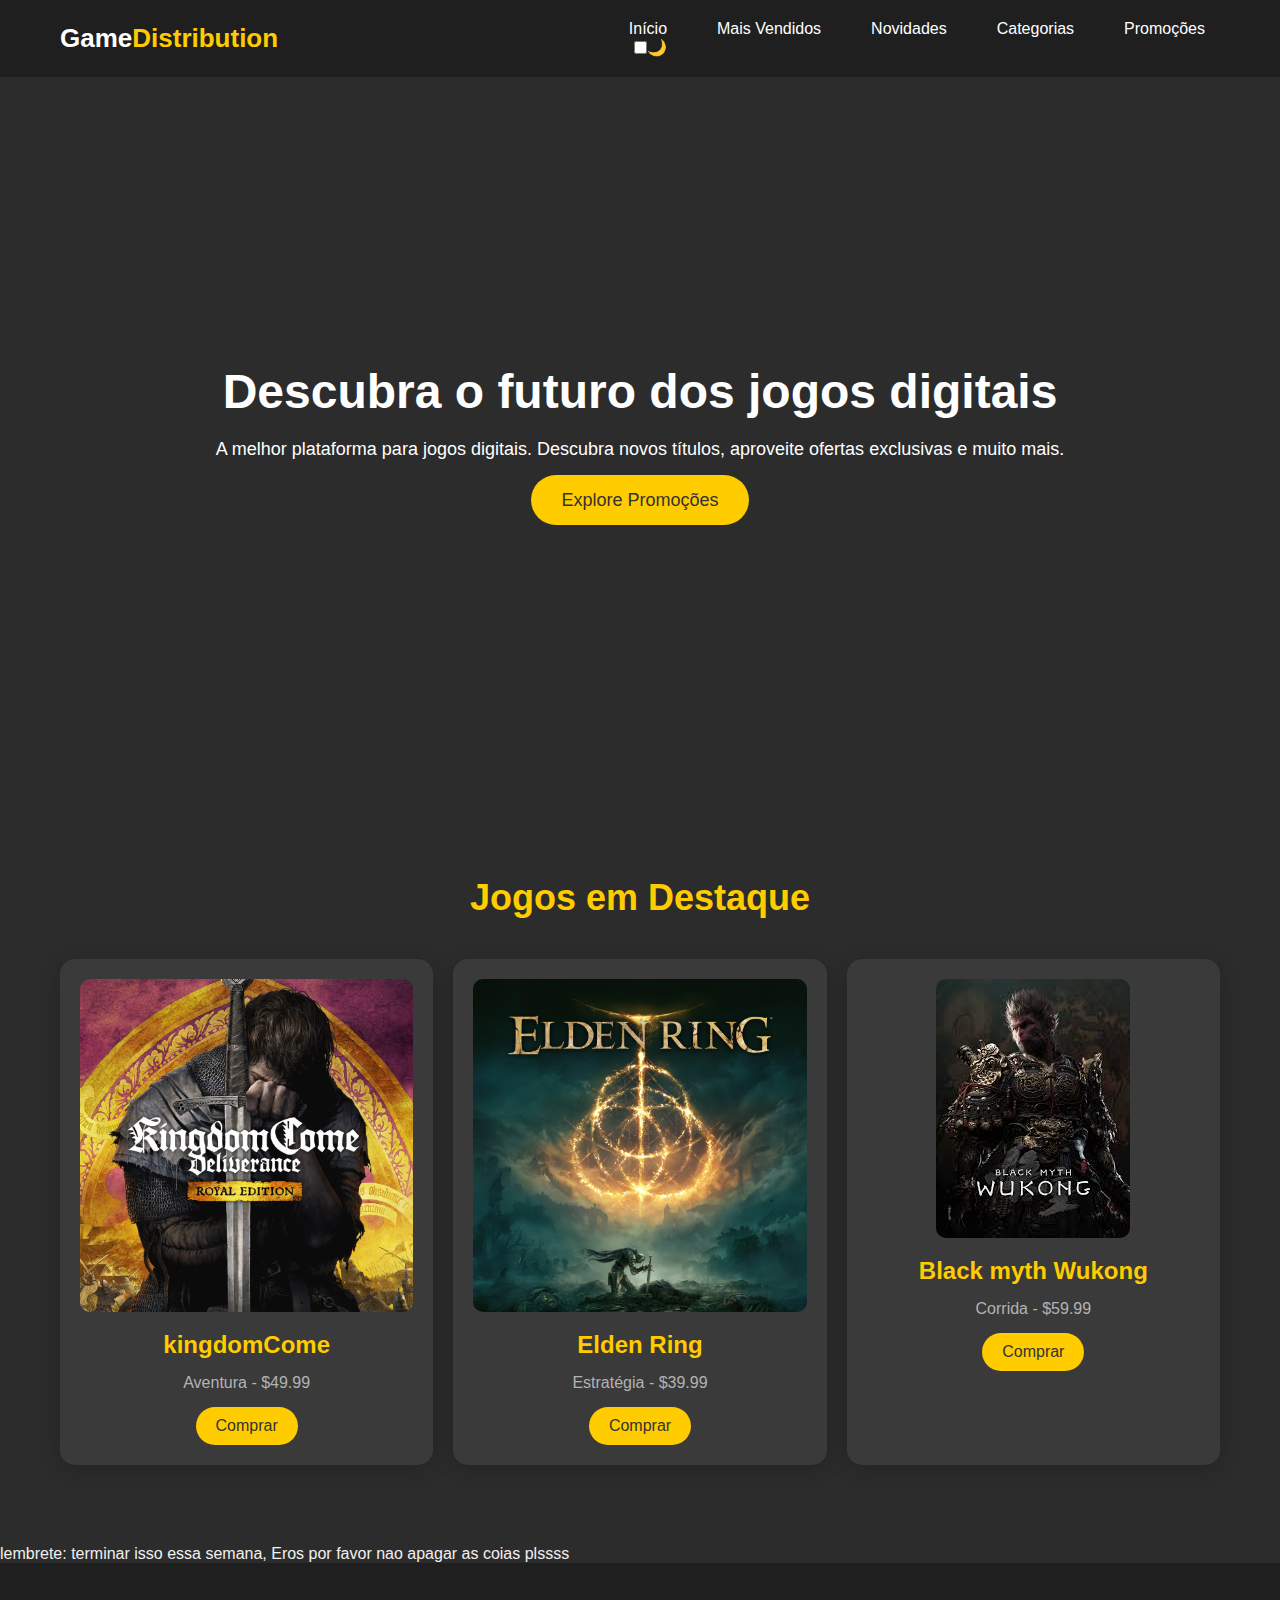
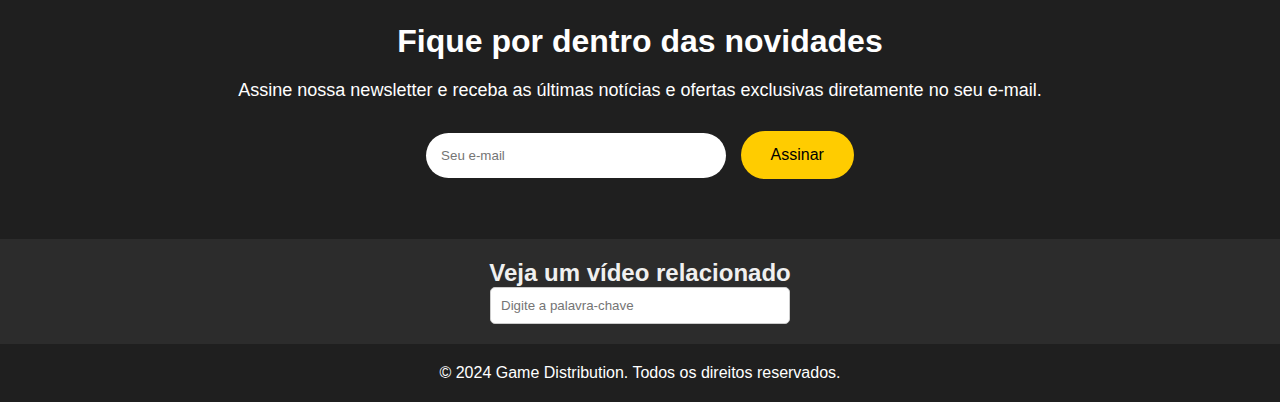
==== portifolio distribuidora de games/index.html @ 7f8d0c82 "trabalh" ====
<!DOCTYPE html>
<html lang="pt-br">
<head>
    <meta charset="UTF-8">
    <meta name="viewport" content="width=device-width, initial-scale=1.0">
    <title>Game Distribution - Destaques</title>
    <link rel="stylesheet" href="style.css">
    <script src="script.js" defer></script>
    <style>
        #video-container {
            display: none; 
            margin-top: 20px; 
        }
    </style>
</head>
<body>
    <header class="main-header">
        <div class="container">
            <div class="logo">Game<span>Distribution</span></div>
            <nav>
                <ul>
                    <li><a href="index.html">Início</a></li>
                    <li><a href="most-sold.html">Mais Vendidos</a></li>
                    <li><a href="news.html">Novidades</a></li>
                    <li><a href="categories.html">Categorias</a></li>
                    <li><a href="sales.html">Promoções</a></li>
                </ul>
                <div class="theme-toggle">
                    <input type="checkbox" id="dark-mode-toggle" aria-label="Alternar modo escuro/claro">
                    <label for="dark-mode-toggle">🌙</label>
                </div>
            </nav>
        </div>
    </header>

    <section class="hero">
        <div class="container hero-content">
            <h1>Descubra o futuro dos jogos digitais</h1>
            <p>A melhor plataforma para jogos digitais. Descubra novos títulos, aproveite ofertas exclusivas e muito mais.</p>
            <a href="sales.html" class="cta-btn">Explore Promoções</a>
        </div>
    </section>

    <main>
        <section class="featured-games">
            <div class="container">
                <h2>Jogos em Destaque</h2>
                <div class="games-grid">
                    <article class="game-item">
                        <img src="kingdomCome.jpg" alt="Jogo 1">
                        <h3>kingdomCome</h3>
                        <p>Aventura - $49.99</p>
                        <button class="buy-btn">Comprar</button>
                    </article>
                    <article class="game-item">
                        <img src="eldenring.jpg" alt="Jogo 2">
                        <h3>Elden Ring</h3>
                        <p>Estratégia - $39.99</p>
                        <button class="buy-btn">Comprar</button>
                    </article>
                    <article class="game-item">
                        <img src="blackwukong.jpg" alt="Jogo 3">
                        <h3>Black myth Wukong</h3>
                        <p>Corrida - $59.99</p>
                        <button class="buy-btn">Comprar</button>
                    </article>
                </div>
            </div>
        </section>

        lembrete: terminar isso essa semana, Eros por favor nao apagar as coias plssss



        <section class="newsletter">
            <div class="container">
                <h2>Fique por dentro das novidades</h2>
                <p>Assine nossa newsletter e receba as últimas notícias e ofertas exclusivas diretamente no seu e-mail.</p>
                <form id="newsletter-form">
                    <input type="email" placeholder="Seu e-mail" required>
                    <button type="submit">Assinar</button>
                </form>
            </div>
        </section>

        
        <section class="video-search">
            <div class="container">
                <h2>Veja um vídeo relacionado</h2>
                <input type="text" id="keyword" placeholder="Digite a palavra-chave">
                <div id="video-container">
                    <h2>Vídeo:</h2>
                    <video width="600" controls>
                        <source id="video-source" src="" type="video/mp4">
                        Seu navegador não suporta o elemento de vídeo.
                    </video>
                </div>
            </div>
        </section>
    </main>

    <footer>
        <div class="container">
            <p>&copy; 2024 Game Distribution. Todos os direitos reservados.</p>
        </div>
    </footer>

    <script>
        const keywordInput = document.getElementById('keyword');
        const videoContainer = document.getElementById('video-container');
        const videoSource = document.getElementById('video-source');

        keywordInput.addEventListener('keydown', function(event) {
            if (event.key === 'Enter') {
                const keyword = keywordInput.value.toLowerCase();
                if (keyword === 'sillibily') { 
                    videoSource.src = 'whasouserios.mp4'; 
                    videoContainer.style.display = 'block'; 
                    videoSource.parentElement.load(); 
                } else {
                    alert('Palavra-chave não encontrada.');
                }
                keywordInput.value = ''; 
            }
        });
    </script>
</body>
</html>
---- portifolio distribuidora de games/style.css ----
/* Reset */
* {
    margin: 0;
    padding: 0;
    box-sizing: border-box;
}

body {
    font-family: 'Roboto', sans-serif;
    background-color: #2c2c2c; /* Cinza escuro como fundo principal */
    color: #f0f0f0; /* Cor clara para o texto */
    transition: background-color 0.3s, color 0.3s;
}

.container {
    max-width: 1200px;
    margin: 0 auto;
    padding: 0 20px;
}

/* o cabeçario e aqui Eros :O */
.main-header {
    background: #1f1f1f; /* Cinza muito escuro para o cabeçalho */
    color: white;
    padding: 20px 0;
    position: sticky;
    top: 0;
    z-index: 1000;
    transition: background-color 0.3s;
}

.main-header .container {
    display: flex;
    justify-content: space-between;
    align-items: center;
}

.logo {
    font-size: 26px;
    font-weight: bold;
    color: #fff;
}

.logo span {
    color: #ffcc00;
}

nav ul {
    list-style: none;
    display: flex;
    gap: 20px;
}

nav ul li a {
    color: #fff;
    text-decoration: none;
    font-size: 16px;
    padding: 10px 15px;
    transition: background-color 0.3s, border-radius 0.3s;
}

nav ul li a:hover {
    background-color: #ffcc00;
    border-radius: 50px;
}

.theme-toggle {
    display: flex;
    align-items: center;
    margin-left: 20px;
}


.hero {
    background-image: url('hero-bg-modern.jpg');
    background-size: cover;
    background-position: center;
    height: 80vh;
    display: flex;
    align-items: center;
    justify-content: center;
    color: #fff;
    text-align: center;
}

.hero h1 {
    font-size: 48px;
    font-weight: 700;
    margin-bottom: 20px;
}

.hero p {
    font-size: 18px;
    margin-bottom: 30px;
}

.cta-btn {
    background-color: #ffcc00;
    padding: 15px 30px;
    font-size: 18px;
    color: #333;
    text-decoration: none;
    border-radius: 50px;
    transition: background-color 0.3s, transform 0.3s;
}

.cta-btn:hover {
    background-color: #ffc700;
    transform: translateY(-5px);
}

/* Featured Games Section */
.featured-games {
    padding: 80px 0;
    background-color: #2c2c2c; /* Fundo cinza escuro para deixar bonitinho */
}

.featured-games h2 {
    font-size: 36px;
    margin-bottom: 40px;
    text-align: center;
    color: #ffcc00; /* Amarelo para título */
}

.games-grid {
    display: grid;
    grid-template-columns: repeat(auto-fit, minmax(300px, 1fr));
    gap: 20px;
}

.game-item {
    background-color: #3a3a3a; /* Cinza escuro para o cartão do jogo */
    border-radius: 20px;
    box-shadow: 0 4px 20px rgba(0, 0, 0, 0.2);
    padding: 20px;
    text-align: center;
    transition: transform 0.3s, box-shadow 0.3s;
}

.game-item img {
    max-width: 100%;
    border-radius: 10px;
}

.game-item h3 {
    font-size: 24px;
    margin: 15px 0;
}

.game-item p {
    font-size: 18px;
    color: #777;
    margin-bottom: 15px;
}

.game-item:hover {
    transform: translateY(-10px);
    box-shadow: 0 8px 25px rgba(0, 0, 0, 0.3);
}

.buy-btn {
    background-color: #ffcc00;
    border: none;
    padding: 10px 20px;
    border-radius: 50px;
    font-size: 16px;
    cursor: pointer;
    transition: background-color 0.3s;
}

.buy-btn:hover {
    background-color: #ffc700;
}


.video-search {
    padding: 20px 0;
    text-align: center;
}

#keyword {
    padding: 10px;
    width: 300px;
    border-radius: 5px;
    border: 1px solid #ccc;
}

#video-container {
    margin-top: 20px;
    display: none; /* Inicialmente uwu */
}

video {
    max-width: 100%;
    height: auto;
}

/* aviso pro Eros: o comando tava pela metade bro ;( */
.newsletter {
    background-color: #1f1f1f; 
    color: white;
    padding: 60px 0;
    text-align: center;
}

.newsletter h2 {
    font-size: 32px;
    margin-bottom: 20px;
}

.newsletter p {
    font-size: 18px;
    margin-bottom: 30px;
}

.newsletter input[type="email"] {
    padding: 15px;
    border-radius: 50px;
    border: none;
    width: 300px;
    margin-right: 10px;
}

.newsletter button {
    padding: 15px 30px;
    background-color: #ffcc00;
    border: none;
    border-radius: 50px;
    font-size: 16px;
    cursor: pointer;
    transition: background-color 0.3s;
}

.newsletter button:hover {
    background-color: #ffc700;
}

/* Footer */
footer {
    background-color: #1f1f1f; /* Cinza escuro para o rodapé */
    color: white;
    padding: 20px;
    text-align: center;
}

/* Dark Mode */
body.dark-mode {
    background-color: #1c1c1c;
    color: #fff;
}

body.dark-mode .main-header {
    background-color: #0f0f0f;
}

body.dark-mode .newsletter {
    background-color: #333;
}

body.dark-mode footer {
    background-color: #0f0f0f;
}

/* ---------- Página de Categorias ---------- */

/* Hero Section for Categories */
.hero-categories {
    background-image: url('categories-hero-bg.jpg');
    background-size: cover;
    background-position: center;
    height: 60vh;
    display: flex;
    align-items: center;
    justify-content: center;
    color: #fff;
    text-align: center;
}

.hero-categories h1 {
    font-size: 48px;
    font-weight: 700;
    margin-bottom: 20px;
}

.hero-categories p {
    font-size: 18px;
}

/* Categories Section */
.categories-section {
    padding: 80px 0;
    background-color: #2c2c2c; /* Fundo cinza escuro */
    color: #f0f0f0;
}

.categories-section h2 {
    font-size: 36px;
    text-align: center;
    margin-bottom: 40px;
    color: #ffcc00;
}

.categories-grid {
    display: grid;
    grid-template-columns: repeat(auto-fit, minmax(250px, 1fr));
    gap: 20px;
    justify-items: center;
}

.category-item {
    background-color: #3a3a3a; 
    padding: 20px;
    border-radius: 10px;
    text-align: center;
    transition: transform 0.3s, box-shadow 0.3s;
    width: 100%;
    max-width: 300px;
    cursor: pointer;
}

.category-item:hover {
    transform: translateY(-10px);
    box-shadow: 0 8px 25px rgba(0, 0, 0, 0.3);
}

.category-item img {
    width: 80px;
    height: 80px;
    margin-bottom: 15px;
}

.category-item h3 {
    font-size: 24px;
    margin-bottom: 10px;
    color: #ffcc00;
}

.category-item p {
    font-size: 16px;
    color: #b3b3b3;
}

/* ---------- Mais Vendidos ---------- */
.most-sold {
    padding: 80px 0;
    background-color: #2c2c2c; 
    color: #f0f0f0;
    text-align: center;
}

.most-sold h2 {
    font-size: 36px;
    color: #ffcc00;
    margin-bottom: 40px;
}

.game-list {
    display: grid;
    grid-template-columns: repeat(auto-fit, minmax(250px, 1fr));
    gap: 20px;
    justify-items: center;
}

.game-item {
    background-color: #3a3a3a;
    padding: 20px;
    border-radius: 15px;
    text-align: center;
    transition: transform 0.3s ease-in-out, box-shadow 0.3s ease-in-out;
}

.game-item img {
    max-width: 100%;
    border-radius: 10px;
}

.game-item h3 {
    font-size: 24px;
    margin: 15px 0;
    color: #ffcc00;
}

.game-item p {
    font-size: 16px;
    color: #b3b3b3;
}

.game-item:hover {
    transform: translateY(-10px);
    box-shadow: 0 8px 20px rgba(0, 0, 0, 0.3);
}

.buy-btn {
    background-color: #ffcc00;
    color: #333;
    padding: 10px 20px;
    border-radius: 50px;
    font-size: 16px;
    cursor: pointer;
    transition: background-color 0.3s;
}

.buy-btn:hover {
    background-color: #ffc700;
}
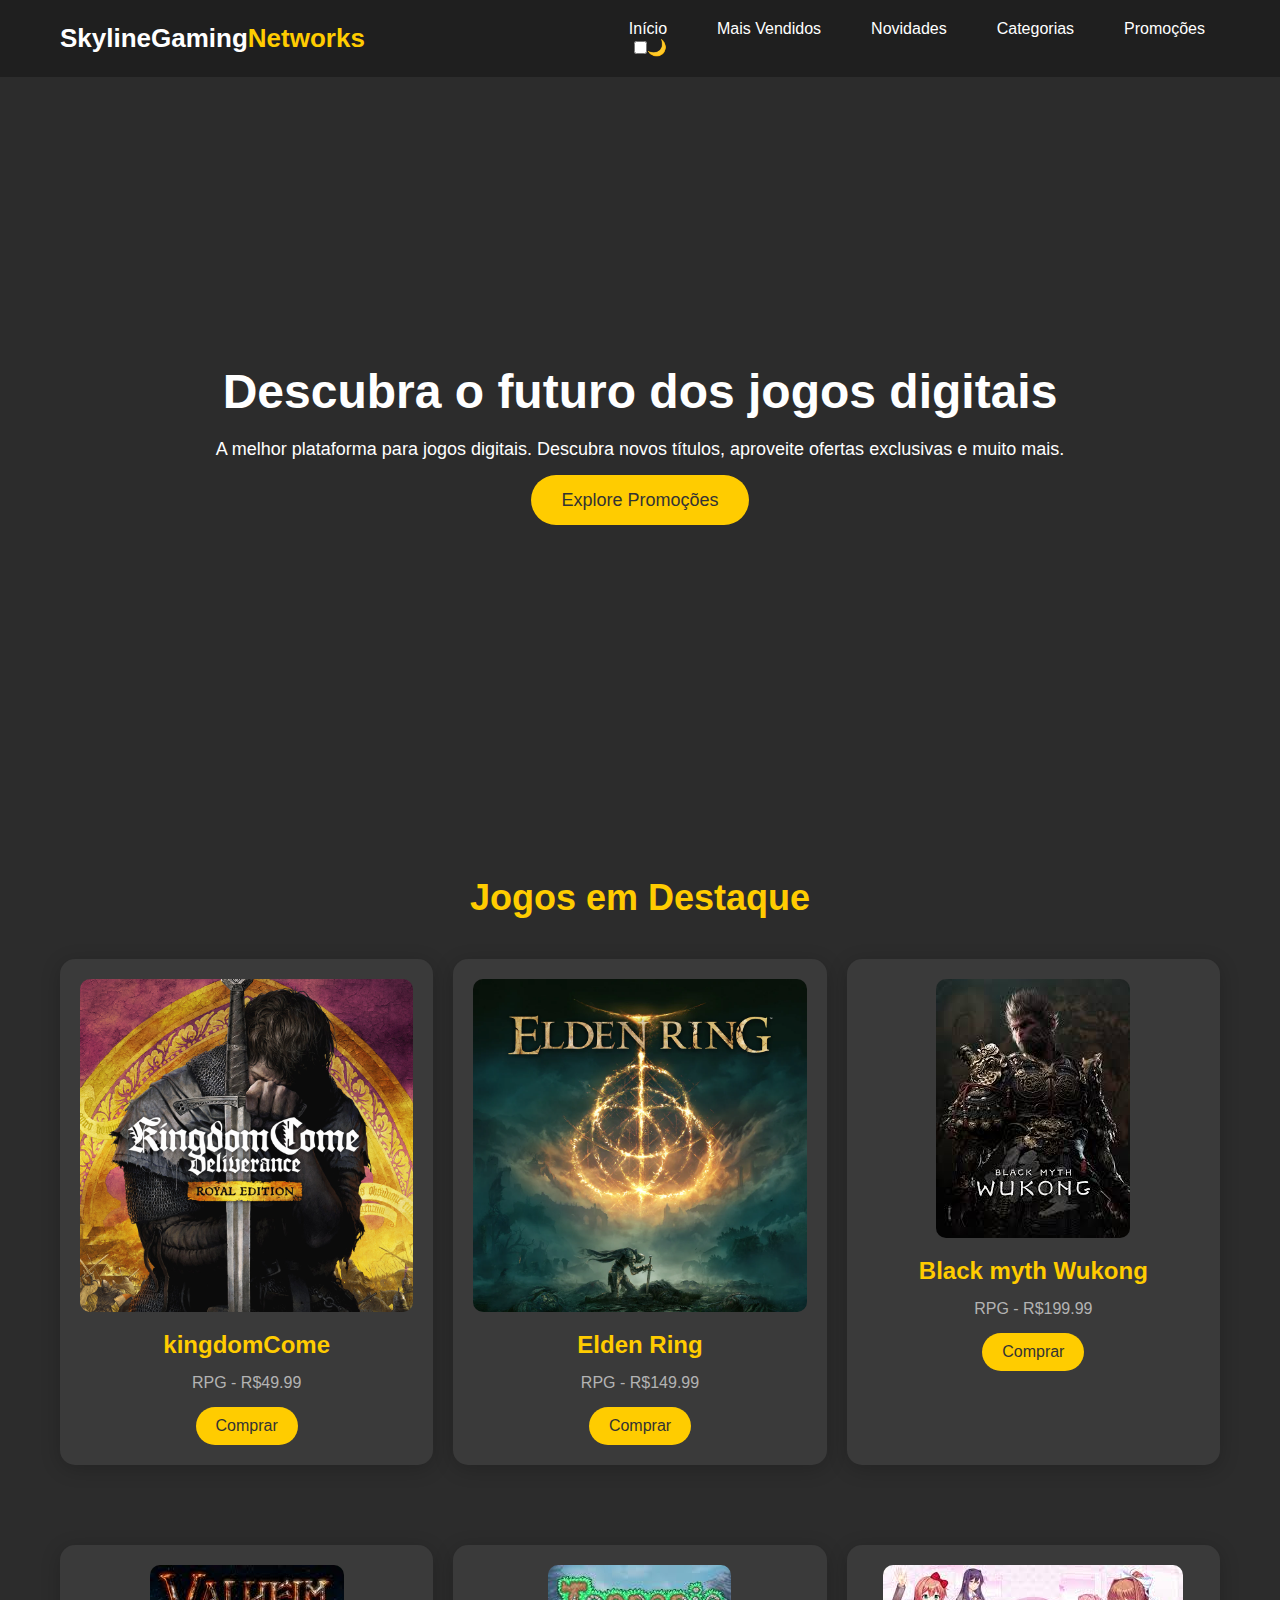
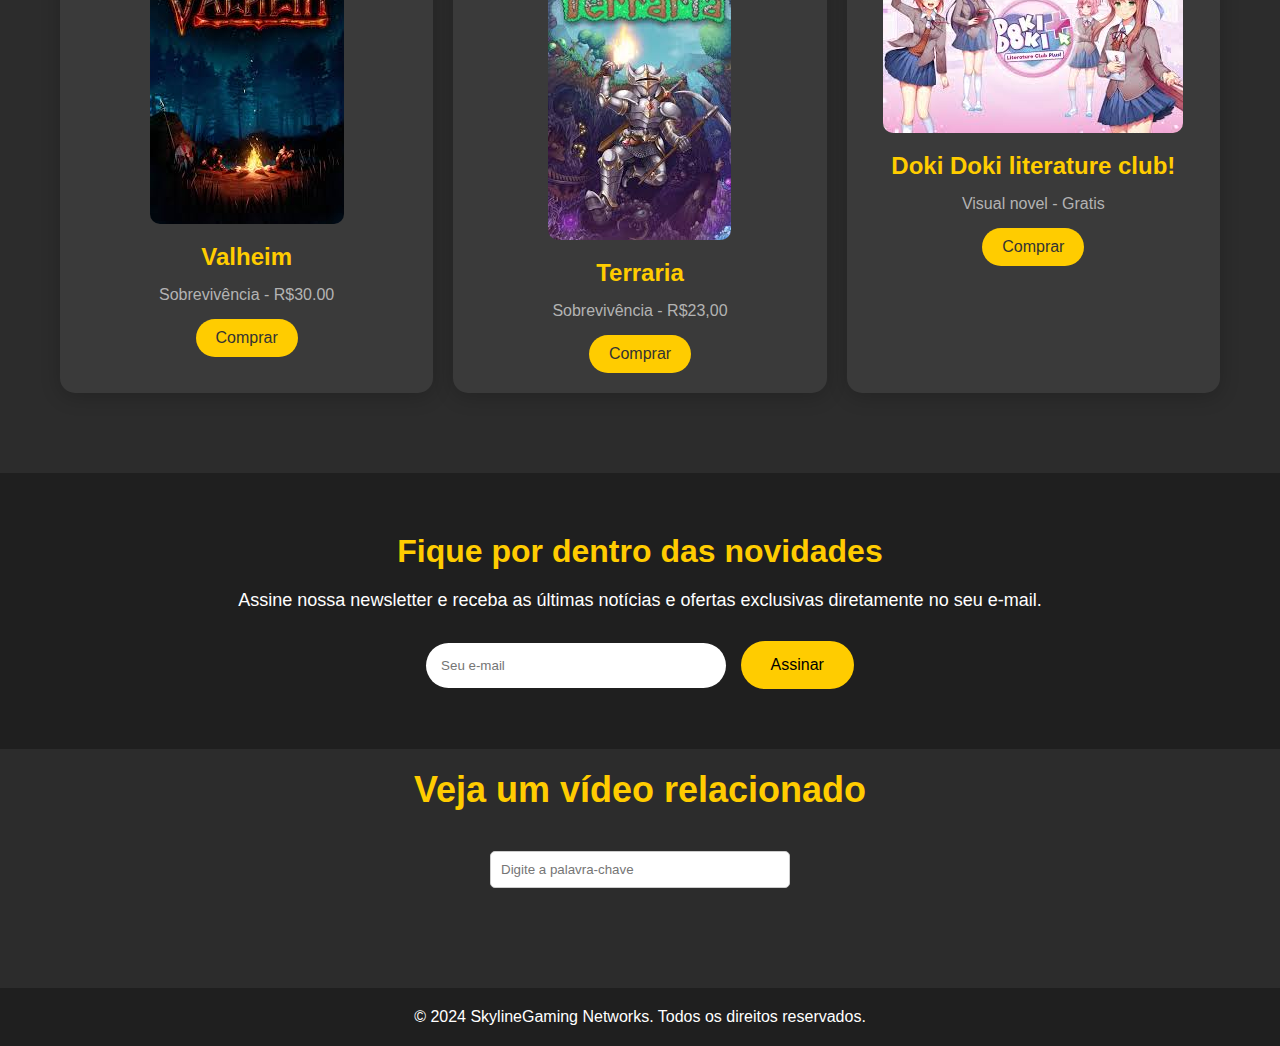
==== commit 67abbdc9: "mais coisas" ====
--- a/portifolio distribuidora de games/index.html
+++ b/portifolio distribuidora de games/index.html
@@ -3,7 +3,7 @@
 <head>
     <meta charset="UTF-8">
     <meta name="viewport" content="width=device-width, initial-scale=1.0">
-    <title>Game Distribution - Destaques</title>
+    <title>SkylineGaming Networks - Destaques</title>
     <link rel="stylesheet" href="style.css">
     <script src="script.js" defer></script>
     <style>
@@ -16,7 +16,7 @@
 <body>
     <header class="main-header">
         <div class="container">
-            <div class="logo">Game<span>Distribution</span></div>
+            <div class="logo">SkylineGaming<span>Networks</span></div>
             <nav>
                 <ul>
                     <li><a href="index.html">Início</a></li>
@@ -42,6 +42,7 @@
     </section>
 
     <main>
+        <!-- aqui e onde vai ficar os games e blablabla te expliquei issso em call  -->
         <section class="featured-games">
             <div class="container">
                 <h2>Jogos em Destaque</h2>
@@ -49,26 +50,50 @@
                     <article class="game-item">
                         <img src="kingdomCome.jpg" alt="Jogo 1">
                         <h3>kingdomCome</h3>
-                        <p>Aventura - $49.99</p>
+                        <p>RPG - R$49.99</p>
                         <button class="buy-btn">Comprar</button>
                     </article>
                     <article class="game-item">
                         <img src="eldenring.jpg" alt="Jogo 2">
                         <h3>Elden Ring</h3>
-                        <p>Estratégia - $39.99</p>
+                        <p>RPG - R$149.99</p>
                         <button class="buy-btn">Comprar</button>
                     </article>
                     <article class="game-item">
                         <img src="blackwukong.jpg" alt="Jogo 3">
                         <h3>Black myth Wukong</h3>
-                        <p>Corrida - $59.99</p>
+                        <p>RPG - R$199.99</p>
                         <button class="buy-btn">Comprar</button>
                     </article>
                 </div>
             </div>
+            <section class="featured-games">
+                <div class="container">
+                    
+                    <div class="games-grid">
+                        <article class="game-item">
+                            <img src="valheim.jpg" alt="Jogo 1">
+                            <h3>Valheim</h3>
+                            <p>Sobrevivência - R$30.00</p>
+                            <button class="buy-btn">Comprar</button>
+                        </article>
+                        <article class="game-item">
+                            <img src="terraria.jpg" alt="Jogo 2">
+                            <h3>Terraria</h3>
+                            <p>Sobrevivência - R$23,00</p>
+                            <button class="buy-btn">Comprar</button>
+                        </article>
+                        <article class="game-item">
+                            <img src="ddlc.jpg" alt="Jogo 3">
+                            <h3>Doki Doki literature club!</h3>
+                            <p>Visual novel - Gratis</p>
+                            <button class="buy-btn">Comprar</button>
+                        </article>
+                    </div>
+                </div>
         </section>
 
-        lembrete: terminar isso essa semana, Eros por favor nao apagar as coias plssss
+        
 
 
 
@@ -101,11 +126,12 @@
 
     <footer>
         <div class="container">
-            <p>&copy; 2024 Game Distribution. Todos os direitos reservados.</p>
+            <p>&copy; 2024 SkylineGaming Networks. Todos os direitos reservados.</p>
         </div>
     </footer>
 
     <script>
+        // não to conseguindo fazer isso da carto aaaaaaaaaaaaaaaaaaaaaaaaaaaaaaaaaaaaaaaaaa
         const keywordInput = document.getElementById('keyword');
         const videoContainer = document.getElementById('video-container');
         const videoSource = document.getElementById('video-source');
--- a/portifolio distribuidora de games/style.css
+++ b/portifolio distribuidora de games/style.css
@@ -1,4 +1,5 @@
 /* Reset */
+/* e mui codigo, num aguento mais  */
 * {
     margin: 0;
     padding: 0;
@@ -244,6 +245,7 @@
 }
 
 /* Dark Mode */
+/* fizemos isso atoa, o negocio nem funfo, mais facil so deixar o fundo preto :( */
 body.dark-mode {
     background-color: #1c1c1c;
     color: #fff;
@@ -263,7 +265,7 @@
 
 /* ---------- Página de Categorias ---------- */
 
-/* Hero Section for Categories */
+
 .hero-categories {
     background-image: url('categories-hero-bg.jpg');
     background-size: cover;
@@ -341,6 +343,8 @@
 }
 
 /* ---------- Mais Vendidos ---------- */
+
+/* dia 11/10/24 terminamos o css finamente errosssssssssssssssssssssssss :O */
 .most-sold {
     padding: 80px 0;
     background-color: #2c2c2c; 
